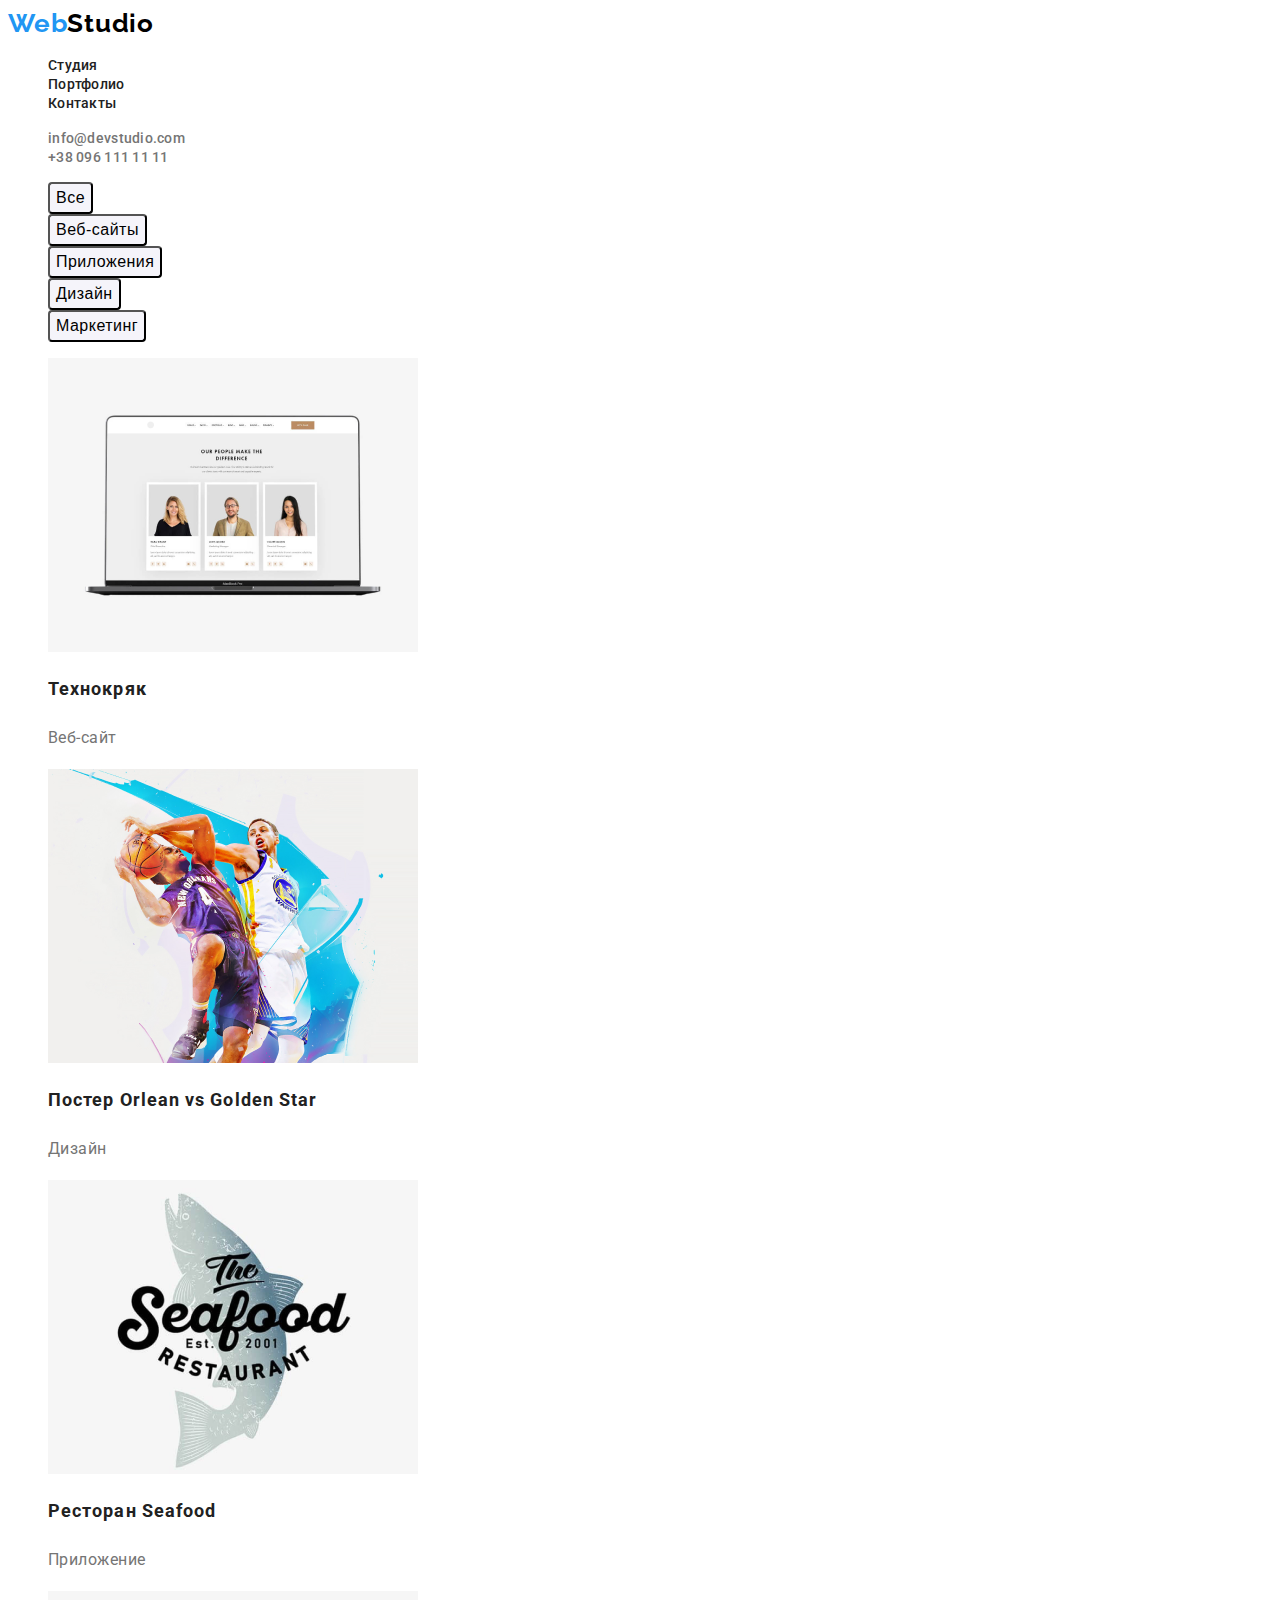
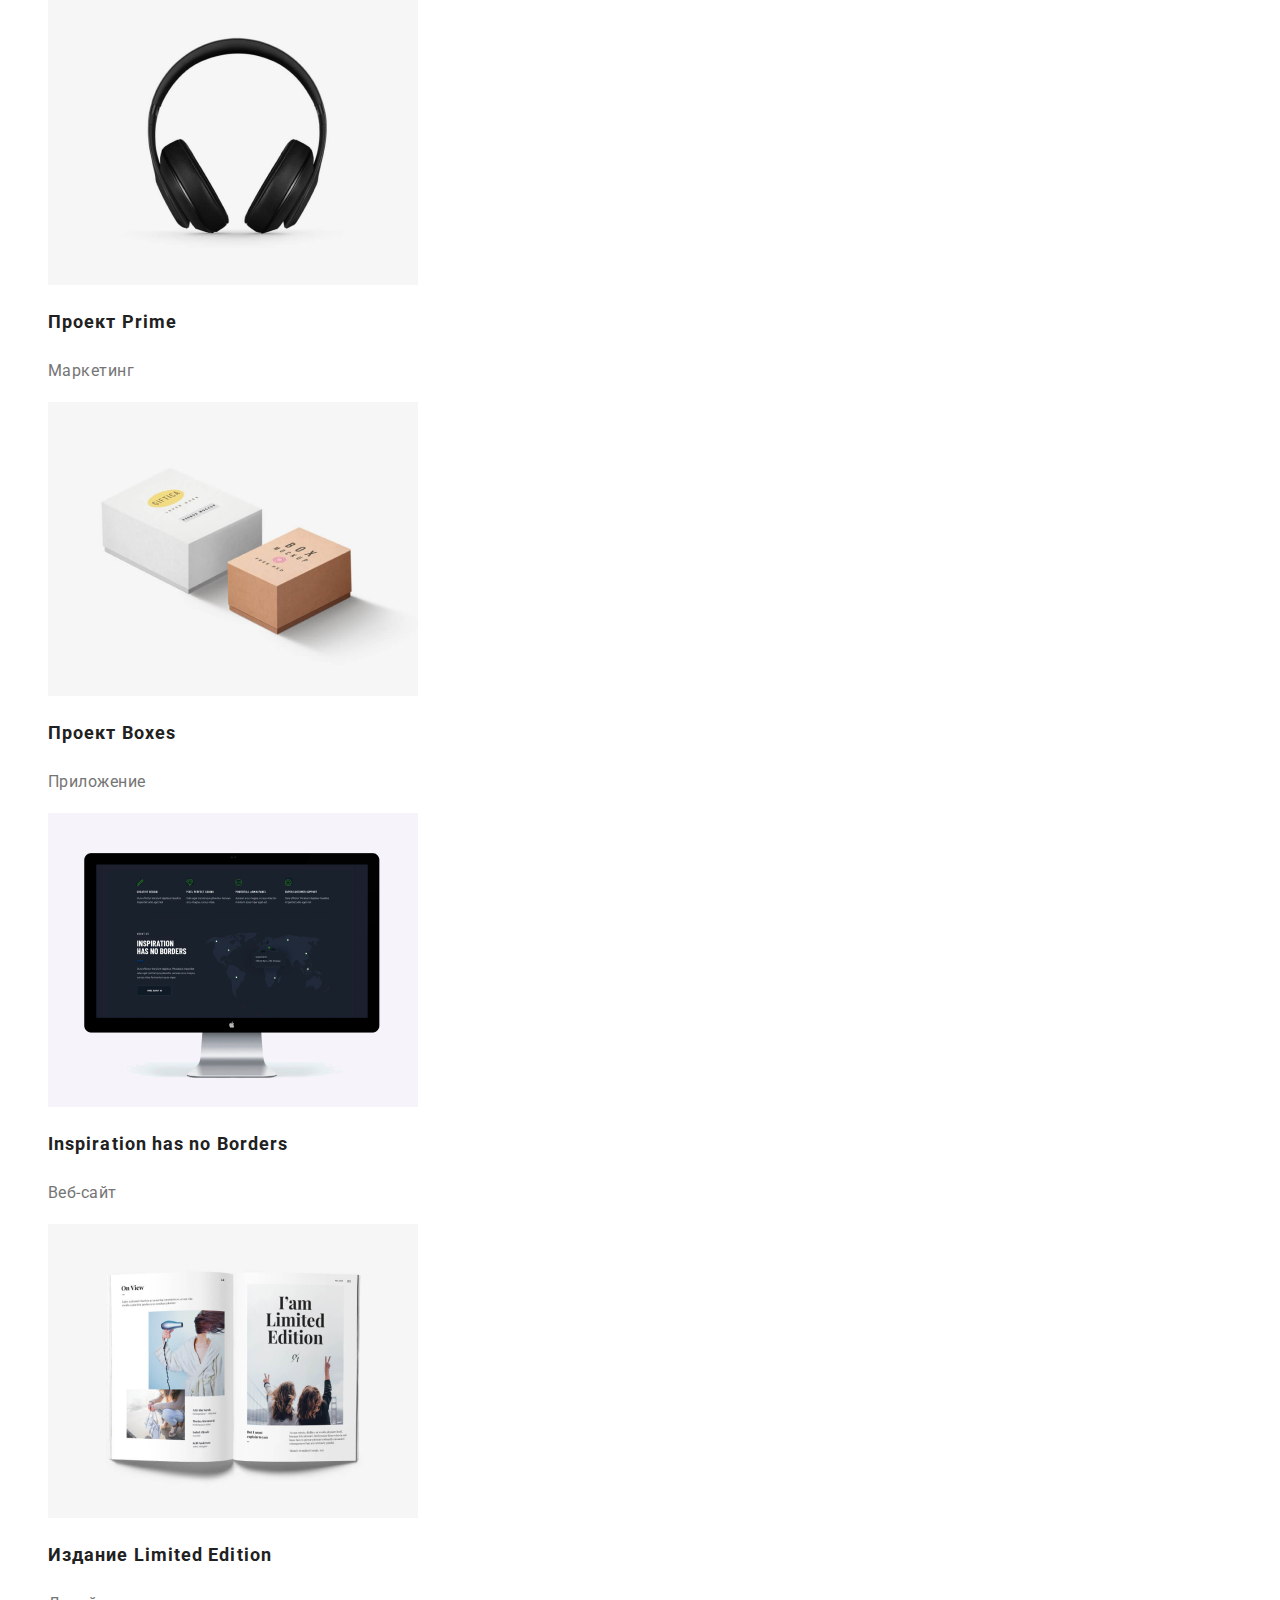
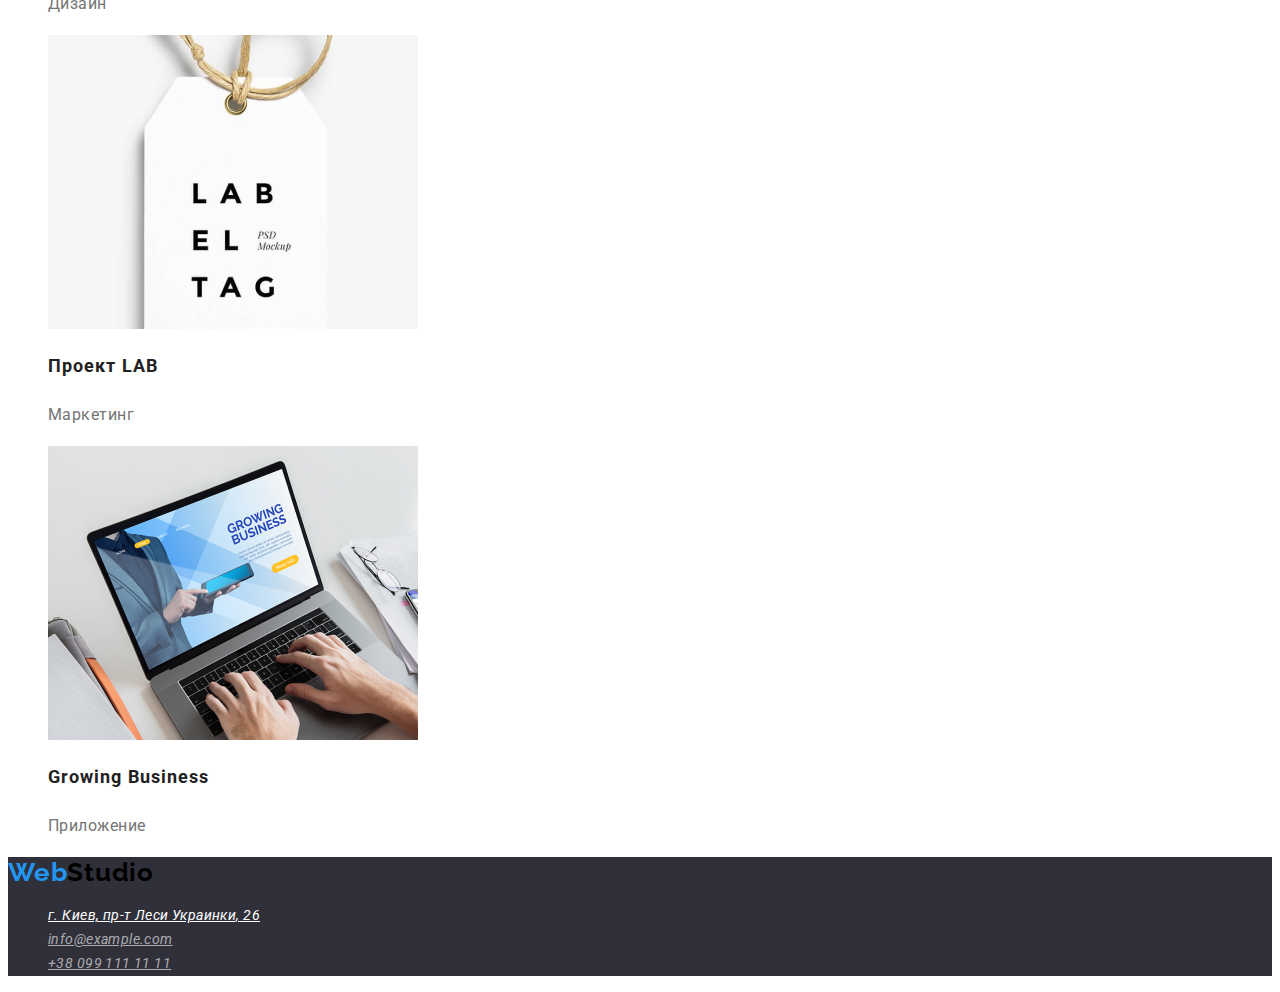
==== portfolio.html @ c7b5019f "Добавляет файл Portfolio.html и стили для него" ====
<!DOCTYPE html>
<html lang="ru">
<head>
    <meta charset="UTF-8">
    <meta http-equiv="X-UA-Compatible" content="IE=edge">
    <meta name="viewport" content="width=device-width, initial-scale=1.0">
    <title>Портфолио | WebStudio</title>
    <link rel="preconnect" href="https://fonts.gstatic.com">
    <link href="https://fonts.googleapis.com/css2?family=Raleway:wght@700&family=Roboto:wght@400;500;700;900&display=swap"
        rel="stylesheet">
    <link rel="stylesheet" href="./css/styles.css">
</head>
<body>
    <!-- Header -->
    <header class="header">
        <nav class="header-navigation">
            <a class="logo-link link" href="./index.html">
                <span class="logo" lang="en">Web<span class="second-logo" lang="en">Studio</span></span>
            </a>
            <ul class="navigation-list list">
                <li class="navigation-list-item">
                    <a class="navigation-list-link link" href="./index.html">Студия</a>
                </li>
                <li class="navigation-list-item">
                    <a class="navigation-list-link link" href="">Портфолио</a>
                </li>
                <li class="navigation-list-item">
                    <a class="navigation-list-link link" href="">Контакты</a>
                </li>
            </ul>
        </nav>
        <ul class="header-contacts-list list">
            <li class="header-contacts-list-item">
                <a class="header-contacts-link link" href="mailto:info@devstudio.com">info@devstudio.com</a>
            </li>
            <li header-contacts-list-item>
                <a class="header-contacts-link link" href="tel:+380961111111">+38 096 111 11 11</a>
            </li>
        </ul>
    </header>
    <main>
        <h2 hidden>Портфолио</h2>
        <!-- Portfolio Navigation Buttons-->
        <ul class="portfolio-nav-btn-list list">
            <li class="portfolio-nav-btn-list-item">
                <button class="portfolio-nav-btn" type="button">Все</button>
            </li>
            <li class="portfolio-nav-btn-list-item">
                <button class="portfolio-nav-btn" type="button">Веб-сайты</button>
            </li>
            <li class="portfolio-nav-btn-list-item">
                <button class="portfolio-nav-btn" type="button">Приложения</button>
            </li>
            <li class="portfolio-nav-btn-list-item">
                <button class="portfolio-nav-btn" type="button">Дизайн</button>
            </li>
            <li class="portfolio-nav-btn-list-item">
                <button class="portfolio-nav-btn" type="button">Маркетинг</button>
            </li>
        </ul>
        <!--Portfolio menu-->
        <ul class="portfolio-menu-list list">
            <li class="portfolio-menu-list-item">
                <img src="./images/portfolio/portfolio-img-1.png" alt="Ноутбук с открытой страницей Технокряк" width="370" height="294">
                <h2 class="portfolio-menu-list-header">Технокряк</h2>
                <p class="portfolio-menu-list-description">Веб-сайт</p>
            </li>
            <li class="portfolio-menu-list-item">
                <img src="./images/portfolio/portfolio-img-2.png" alt="Постер с двумя баскетболистами" width="370" height="294">
                <h2 class="portfolio-menu-list-header">Постер <span lang="en">Orlean vs Golden Star</span> </h2>
                <p class="portfolio-menu-list-description">Дизайн</p>
            </li>
            <li class="portfolio-menu-list-item">
                <img src="./images/portfolio/portfolio-img-3.png" alt="Логотип ресторана Seafood" width="370" height="294">
                <h2 class="portfolio-menu-list-header">Ресторан <span lang="en">Seafood</span></h2>
                <p class="portfolio-menu-list-description">Приложение</p>
            </li>
            <li class="portfolio-menu-list-item">
                <img src="./images/portfolio/portfolio-img-4.png" alt="Полноразмерные нашники" width="370" height="294">
                <h2 class="portfolio-menu-list-header">Проект Prime</h2>
                <p class="portfolio-menu-list-description">Маркетинг</p>
            </li>
            <li class="portfolio-menu-list-item">
                <img src="./images/portfolio/portfolio-img-5.png" alt="Две картонные коробки на белом фоне" width="370" height="294">
                <h2 class="portfolio-menu-list-header">Проект Boxes</h2>
                <p class="portfolio-menu-list-description">Приложение</p>
            </li>
            <li class="portfolio-menu-list-item">
                <img src="./images/portfolio/portfolio-img-6.png" alt="iMac с открытой страницей сайта Inspiration has no Borders" width="370" height="294">
                <h2 class="portfolio-menu-list-header">Inspiration has no Borders</h2>
                <p class="portfolio-menu-list-description">Веб-сайт</p>
            </li>
            <li class="portfolio-menu-list-item">
                <img src="./images/portfolio/portfolio-img-7.png" alt="обложка издания Limited Edition" width="370" height="294">
                <h2 class="portfolio-menu-list-header">Издание Limited Edition</h2>
                <p class="portfolio-menu-list-description">Дизайн</p>
            </li>
            <li class="portfolio-menu-list-item">
                <img src="./images/portfolio/portfolio-img-8.png" alt="Логотип проекта LAB" width="370" height="294">
                <h2 class="portfolio-menu-list-header">Проект LAB</h2>
                <p class="portfolio-menu-list-description">Маркетинг</p>
            </li>
            <li class="portfolio-menu-list-item">
                <img src="./images/portfolio/portfolio-img-9.png" alt="ноутбук с открытой страницей сайта Growing Business" width="370" height="294">
                <h2 class="portfolio-menu-list-header">Growing Business</h2>
                <p class="portfolio-menu-list-description">Приложение</p>
            </li>
        </ul>
    </main>
    <footer class="footer">
        <a class="logo-link link" href="./index.html">
            <span class="logo" lang="en">Web<span class="second-logo" lang="en">Studio</span></span>
        </a>
        <address class="address">
            <ul class="addres-list list">
                <li class="addres-list-item">
                    <a class="addres-list-link" href="https://goo.gl/maps/A3ritBZA11thju577" target="_blank"
                        rel="noopener noreferrer">
                        г. Киев, пр-т Леси Украинки, 26
                    </a>
                </li>
                <li class="addres-list-item">
                    <a class="addres-list-contacts" href="mailto:info@example.com">
                        info@example.com
                    </a>
                </li>
                <li class="addres-list-item">
                    <a class="addres-list-contacts" href="tel:+380991111111">
                        +38 099 111 11 11
                    </a>
                </li>
            </ul>
        </address>
    
    </footer>
</body>
</html>
---- css/styles.css ----
:root {
  --main-font: "Roboto", sans-serif;
  --secondary-font: "Raleway", sans-serif;
  --accent-color: #2196f3;
}

.list {
  list-style: none;
}

.link {
  text-decoration: none;
}

body {
  font-family: var(--main-font);
  color: #212121;
}

/* ============= COMPONENTS ============= */
.section-title {
  font-weight: 700;
  font-size: 36px;
  line-height: 1.17;
  text-align: center;
  letter-spacing: 0.03em;
}
/* ============= END COMPONENTS ============= */

/* ============= HEADER =============*/
.logo-link {
  font-family: var(--secondary-font);
  font-weight: bold;
  font-size: 26px;
  line-height: 1.19;
  letter-spacing: 0.03em;
  color: #2196f3;
}

.second-logo {
  color: #000000;
}

.navigation-list-link {
  font-weight: 500;
  font-size: 14px;
  line-height: 1.14;
  letter-spacing: 0.02em;
  color: #212121;
}

.navigation-list-link:hover,
.navigation-list-link:focus {
  color: var(--accent-color);
}

.header-contacts-link {
  font-weight: 500;
  font-size: 14px;
  line-height: 1.14;
  letter-spacing: 0.02em;
  color: #757575;
}

.header-contacts-link:hover,
.header-contacts-link:focus {
  color: var(--accent-color);
}
/* ============= HEADER'S END =============*/

/* ============= HERO =============*/
.hero-title {
  font-weight: 900;
  font-size: 44px;
  line-height: 1.36;
  text-align: center;
  letter-spacing: 0.06em;
  text-transform: uppercase;
  color: #ffffff;
}

.hero {
  background: #2f303a;
}

.modal-btn {
  font-weight: 700;
  font-size: 16px;
  line-height: 1.88;
  display: flex;
  align-items: center;
  text-align: center;
  letter-spacing: 0.06em;
  color: #ffffff;
  background: #2196f3;
  box-shadow: 0px 4px 4px #00000026;
  border-radius: 4px;
  cursor: pointer;
}

.modal-btn:hover,
.modal-btn:focus {
  background-color: #188ce8;
}

/* ============= HERO'S END =============*/

/* ============= Features =============*/
.features-suptitle {
  font-weight: 700;
  font-size: 14px;
  line-height: 1.14;
  letter-spacing: 0.03em;
  text-transform: uppercase;
}
.features-suptitle-descritpion {
  font-weight: 400;
  font-size: 14px;
  line-height: 1.71;
  letter-spacing: 0.03em;
  color: #757575;
}
/* ============= Feature's END =============*/

/* ============= What we do =============*/

/* ============= END What we do =============*/

/* ============= Our team =============*/
.our-team-list-name {
  font-weight: 500;
  font-size: 16px;
  line-height: 1.19;
  text-align: center;
  letter-spacing: 0.03em;
}
.our-team-list-position {
  font-weight: 400;
  font-size: 16px;
  line-height: 1.19;
  text-align: center;
  letter-spacing: 0.03em;
  color: #757575;
}
/* ============= END Our team=============*/

/* ============= Footer=============*/
.footer {
  background: #2f303a;
}

.addres-list-link {
  font-weight: 400;
  font-size: 14px;
  line-height: 1.71;
  letter-spacing: 0.03em;
  color: #ffffff;
}
.addres-list-contacts {
  font-weight: 400;
  font-size: 14px;
  line-height: 1.71;
  letter-spacing: 0.03em;
  color: #ffffff99;
}

.addres-list-link:hover,
.addres-list-link:focus,
.addres-list-contacts:hover,
.addres-list-contacts:focus {
  color: var(--accent-color);
}
/* ============= END Footer=============*/

/* ============= Portfolio Navigation Buttons=============*/
.portfolio-nav-btn {
  font-weight: 500;
  font-size: 16px;
  line-height: 1.63;
  text-align: center;
  letter-spacing: 0.03em;
  background: #f5f4fa;
  border-radius: 4px;
  cursor: pointer;
}
.portfolio-nav-btn:focus,
.portfolio-nav-btn:hover {
  color: #ffffff;
  background: var(--accent-color);
}
/* ============= END Portfolio Navigation Buttons=============*/

/* ============= Portfolio menu=============*/
.portfolio-menu-list-header {
  font-weight: 700;
  font-size: 18px;
  line-height: 2;
  letter-spacing: 0.06em;
}
.portfolio-menu-list-description {
  font-weight: 400;
  font-size: 16px;
  line-height: 1.88;
  letter-spacing: 0.03em;
  color: #757575;
}
/* ============= END Portfolio menu=============*/ ;
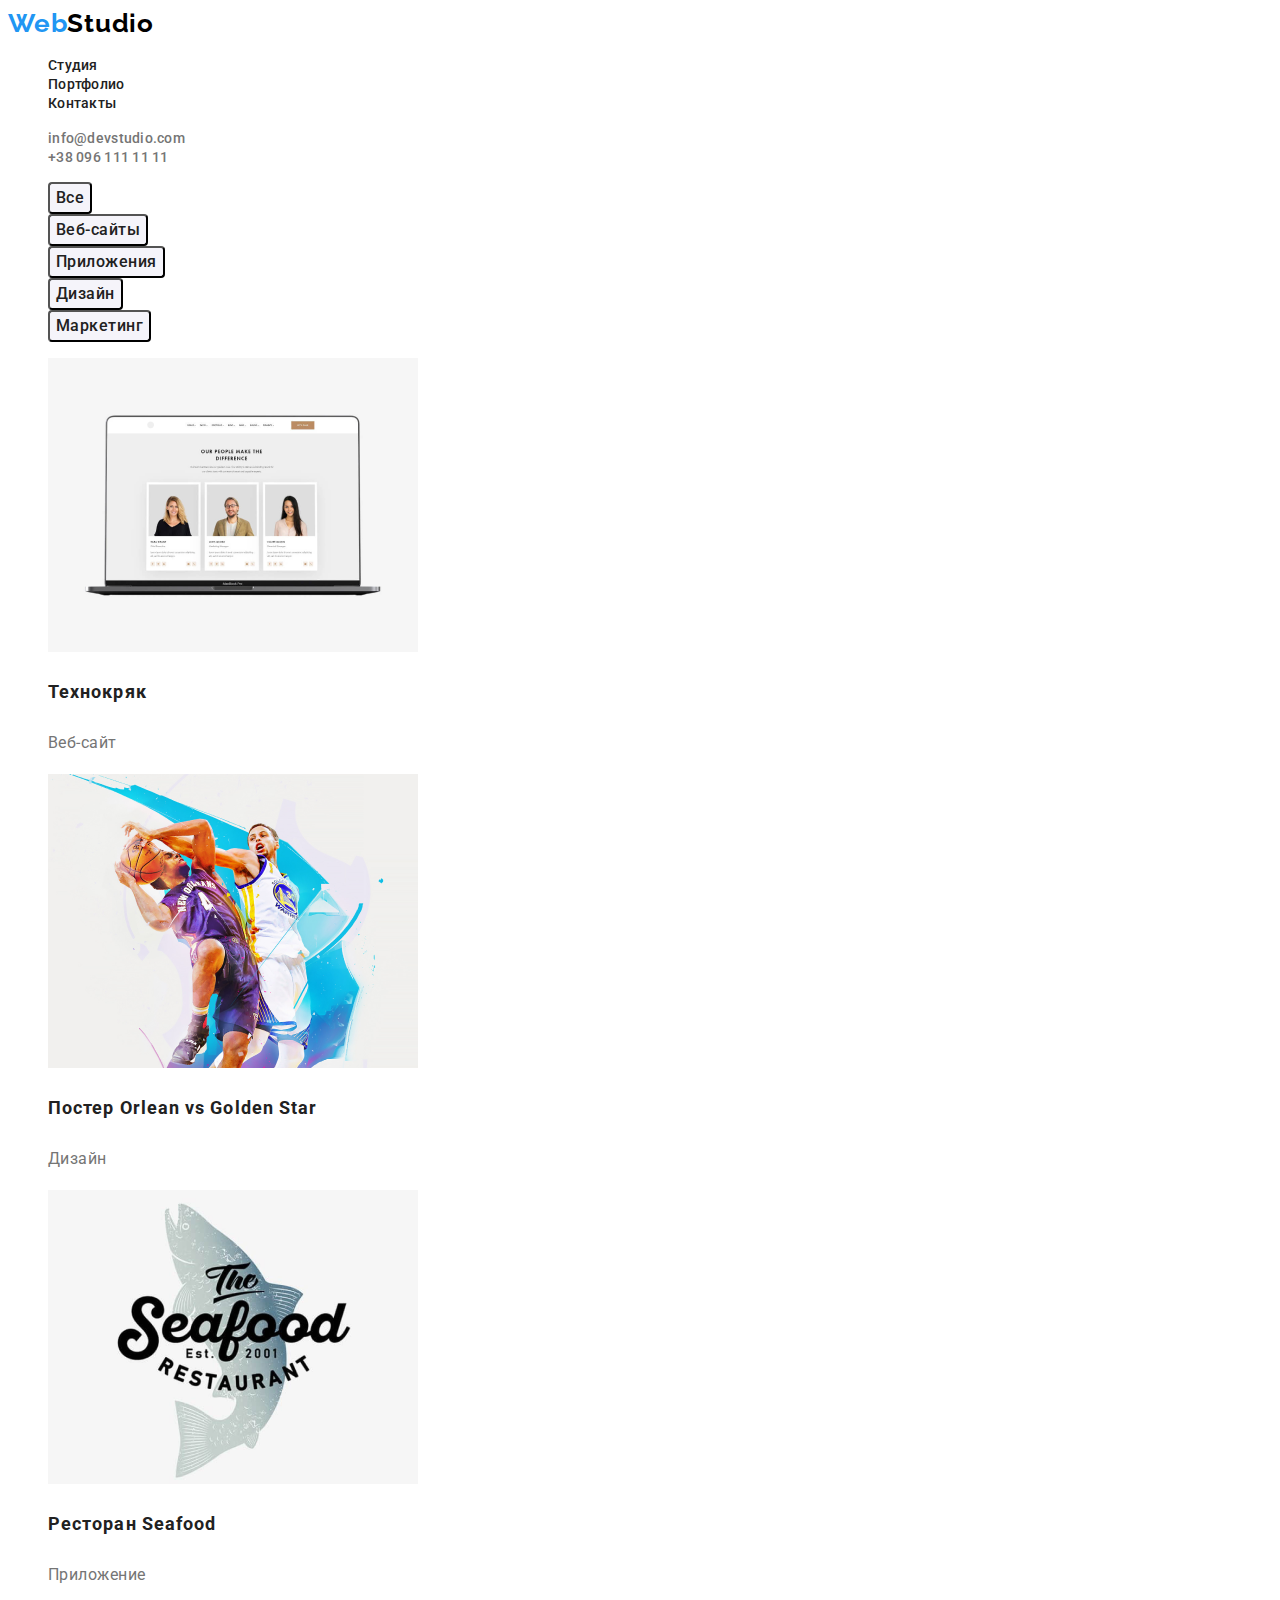
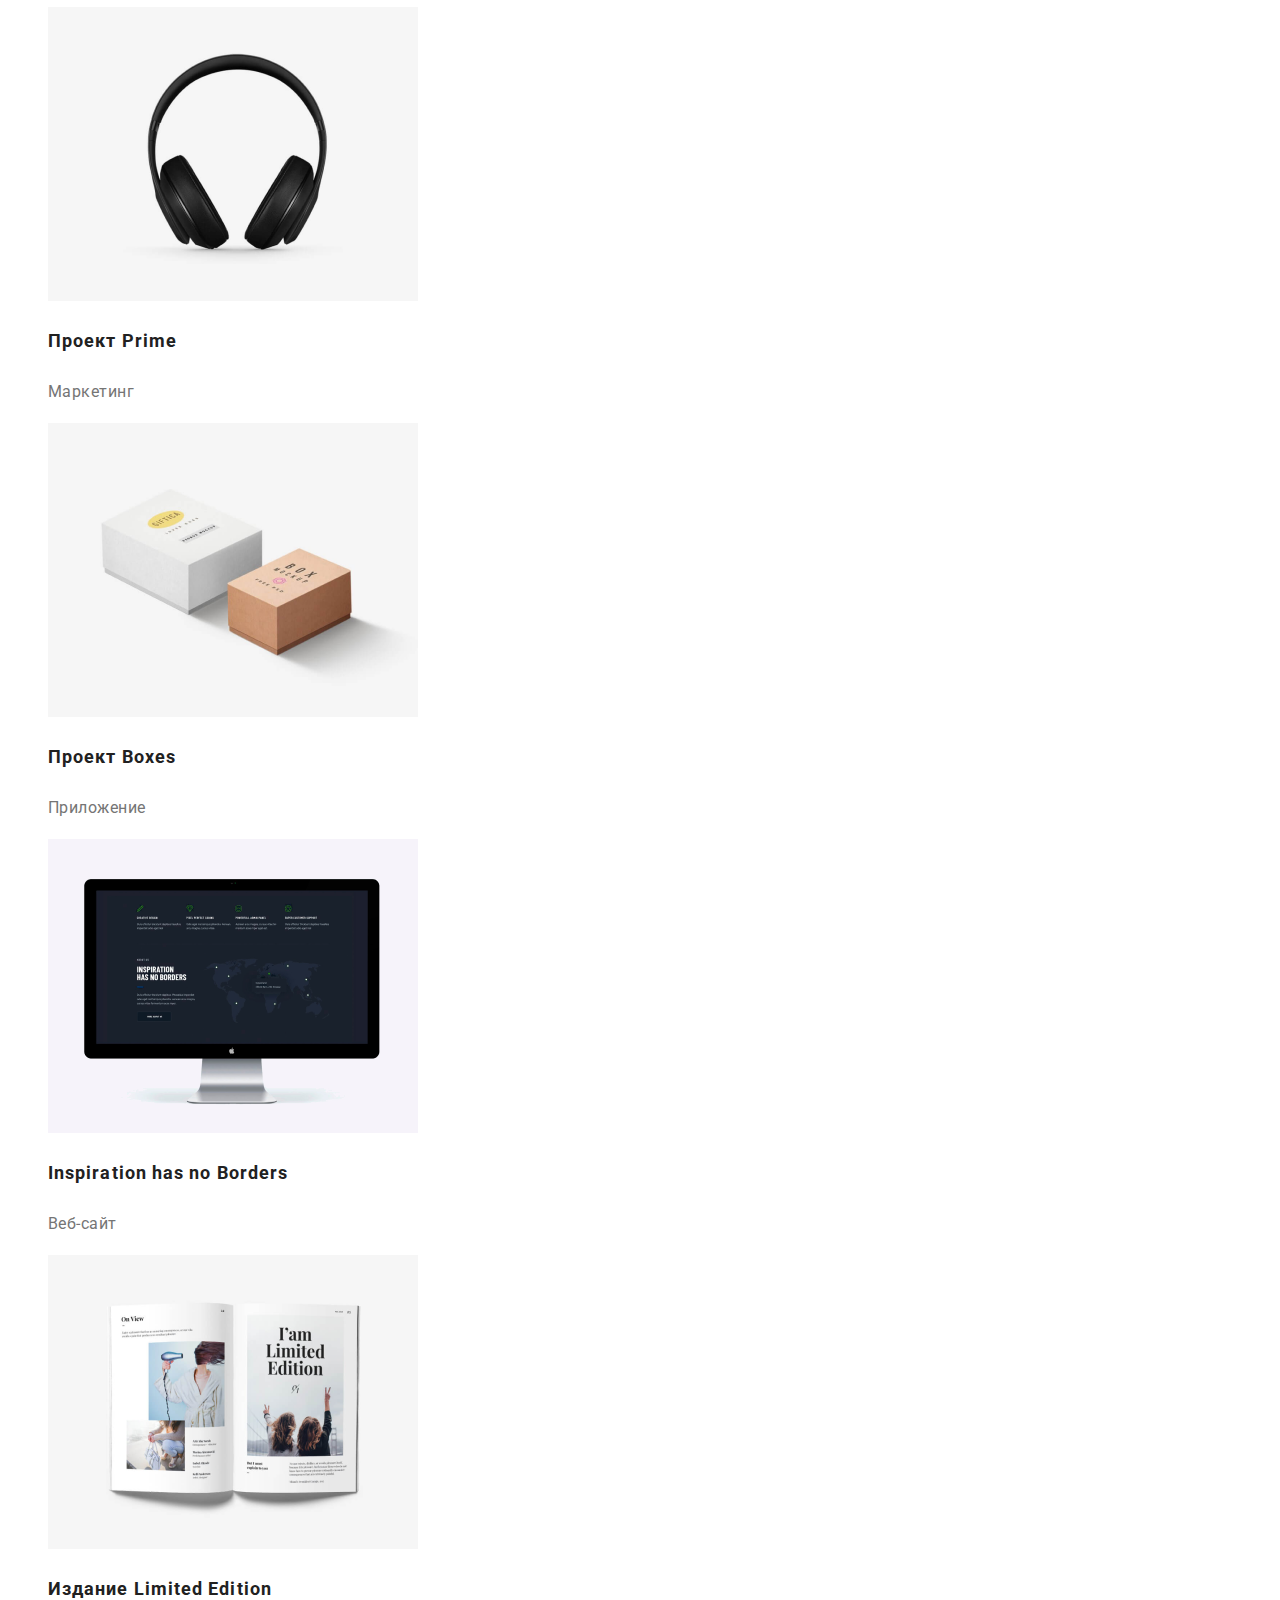
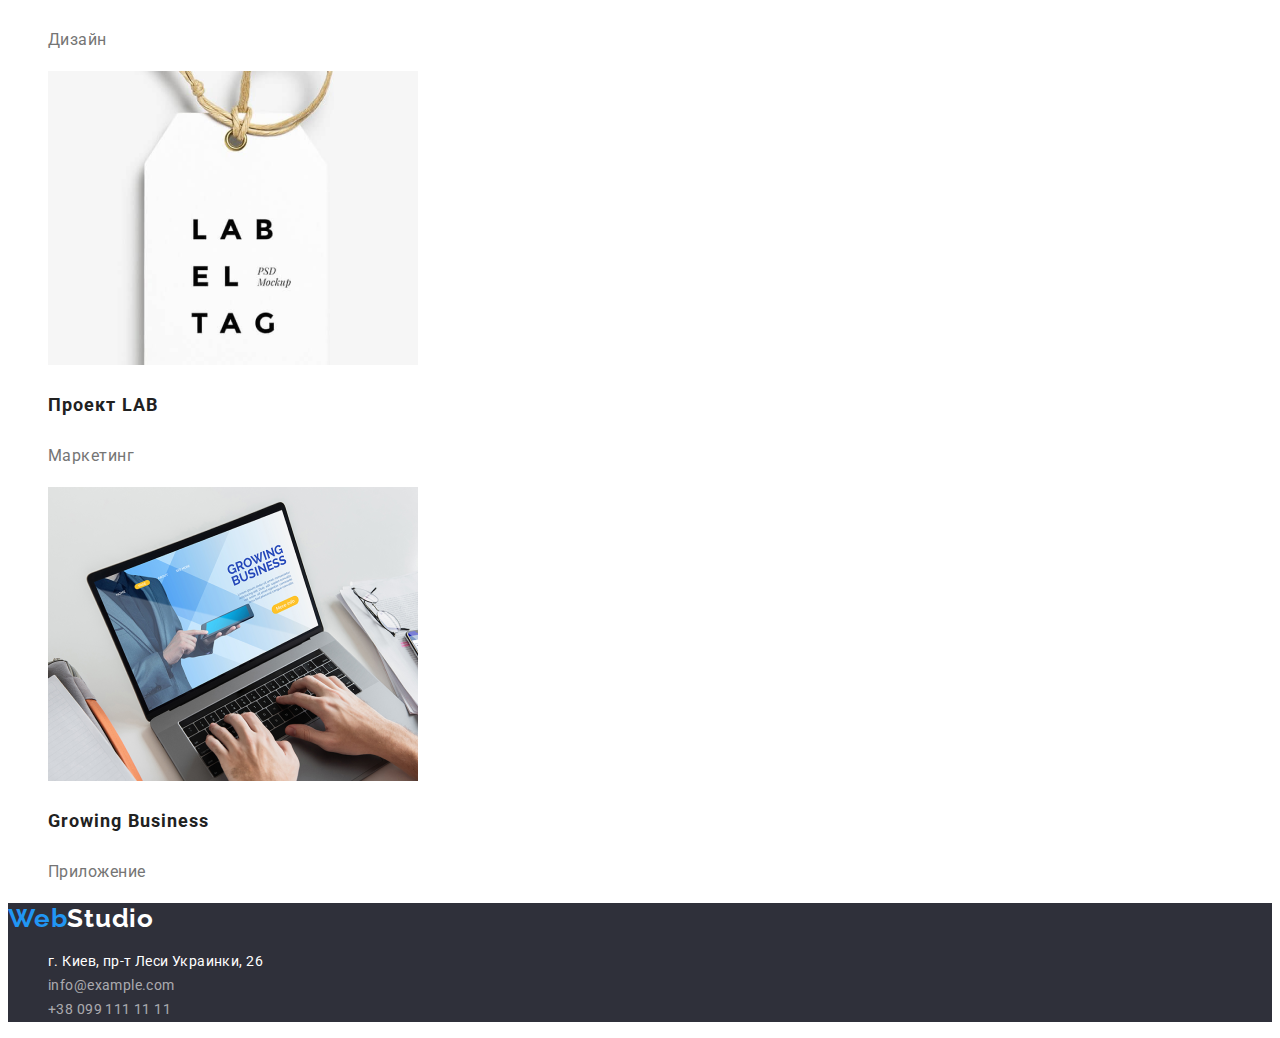
==== commit 394f9019: "Добавляет цвета в root и секцию в портфолио" ====
--- a/portfolio.html
+++ b/portfolio.html
@@ -33,83 +33,85 @@
             <li class="header-contacts-list-item">
                 <a class="header-contacts-link link" href="mailto:info@devstudio.com">info@devstudio.com</a>
             </li>
-            <li header-contacts-list-item>
+            <li class="header-contacts-list-item">
                 <a class="header-contacts-link link" href="tel:+380961111111">+38 096 111 11 11</a>
             </li>
         </ul>
     </header>
     <main>
-        <h2 hidden>Портфолио</h2>
-        <!-- Portfolio Navigation Buttons-->
-        <ul class="portfolio-nav-btn-list list">
-            <li class="portfolio-nav-btn-list-item">
-                <button class="portfolio-nav-btn" type="button">Все</button>
-            </li>
-            <li class="portfolio-nav-btn-list-item">
-                <button class="portfolio-nav-btn" type="button">Веб-сайты</button>
-            </li>
-            <li class="portfolio-nav-btn-list-item">
-                <button class="portfolio-nav-btn" type="button">Приложения</button>
-            </li>
-            <li class="portfolio-nav-btn-list-item">
-                <button class="portfolio-nav-btn" type="button">Дизайн</button>
-            </li>
-            <li class="portfolio-nav-btn-list-item">
-                <button class="portfolio-nav-btn" type="button">Маркетинг</button>
-            </li>
-        </ul>
-        <!--Portfolio menu-->
-        <ul class="portfolio-menu-list list">
-            <li class="portfolio-menu-list-item">
-                <img src="./images/portfolio/portfolio-img-1.png" alt="Ноутбук с открытой страницей Технокряк" width="370" height="294">
-                <h2 class="portfolio-menu-list-header">Технокряк</h2>
-                <p class="portfolio-menu-list-description">Веб-сайт</p>
-            </li>
-            <li class="portfolio-menu-list-item">
-                <img src="./images/portfolio/portfolio-img-2.png" alt="Постер с двумя баскетболистами" width="370" height="294">
-                <h2 class="portfolio-menu-list-header">Постер <span lang="en">Orlean vs Golden Star</span> </h2>
-                <p class="portfolio-menu-list-description">Дизайн</p>
-            </li>
-            <li class="portfolio-menu-list-item">
-                <img src="./images/portfolio/portfolio-img-3.png" alt="Логотип ресторана Seafood" width="370" height="294">
-                <h2 class="portfolio-menu-list-header">Ресторан <span lang="en">Seafood</span></h2>
-                <p class="portfolio-menu-list-description">Приложение</p>
-            </li>
-            <li class="portfolio-menu-list-item">
-                <img src="./images/portfolio/portfolio-img-4.png" alt="Полноразмерные нашники" width="370" height="294">
-                <h2 class="portfolio-menu-list-header">Проект Prime</h2>
-                <p class="portfolio-menu-list-description">Маркетинг</p>
-            </li>
-            <li class="portfolio-menu-list-item">
-                <img src="./images/portfolio/portfolio-img-5.png" alt="Две картонные коробки на белом фоне" width="370" height="294">
-                <h2 class="portfolio-menu-list-header">Проект Boxes</h2>
-                <p class="portfolio-menu-list-description">Приложение</p>
-            </li>
-            <li class="portfolio-menu-list-item">
-                <img src="./images/portfolio/portfolio-img-6.png" alt="iMac с открытой страницей сайта Inspiration has no Borders" width="370" height="294">
-                <h2 class="portfolio-menu-list-header">Inspiration has no Borders</h2>
-                <p class="portfolio-menu-list-description">Веб-сайт</p>
-            </li>
-            <li class="portfolio-menu-list-item">
-                <img src="./images/portfolio/portfolio-img-7.png" alt="обложка издания Limited Edition" width="370" height="294">
-                <h2 class="portfolio-menu-list-header">Издание Limited Edition</h2>
-                <p class="portfolio-menu-list-description">Дизайн</p>
-            </li>
-            <li class="portfolio-menu-list-item">
-                <img src="./images/portfolio/portfolio-img-8.png" alt="Логотип проекта LAB" width="370" height="294">
-                <h2 class="portfolio-menu-list-header">Проект LAB</h2>
-                <p class="portfolio-menu-list-description">Маркетинг</p>
-            </li>
-            <li class="portfolio-menu-list-item">
-                <img src="./images/portfolio/portfolio-img-9.png" alt="ноутбук с открытой страницей сайта Growing Business" width="370" height="294">
-                <h2 class="portfolio-menu-list-header">Growing Business</h2>
-                <p class="portfolio-menu-list-description">Приложение</p>
-            </li>
-        </ul>
+        <section>
+            <h2 hidden>Портфолио</h2>
+            <!-- Portfolio Navigation Buttons-->
+            <ul class="portfolio-nav-btn-list list">
+                <li class="portfolio-nav-btn-list-item">
+                    <button class="portfolio-nav-btn" type="button">Все</button>
+                </li>
+                <li class="portfolio-nav-btn-list-item">
+                    <button class="portfolio-nav-btn" type="button">Веб-сайты</button>
+                </li>
+                <li class="portfolio-nav-btn-list-item">
+                    <button class="portfolio-nav-btn" type="button">Приложения</button>
+                </li>
+                <li class="portfolio-nav-btn-list-item">
+                    <button class="portfolio-nav-btn" type="button">Дизайн</button>
+                </li>
+                <li class="portfolio-nav-btn-list-item">
+                    <button class="portfolio-nav-btn" type="button">Маркетинг</button>
+                </li>
+            </ul>
+            <!--Portfolio menu-->
+            <ul class="portfolio-menu-list list">
+                <li class="portfolio-menu-list-item">
+                    <img src="./images/portfolio/portfolio-img-1.png" alt="Ноутбук с открытой страницей Технокряк" width="370" height="294">
+                    <h3 class="portfolio-menu-list-header">Технокряк</h2>
+                    <p class="portfolio-menu-list-description">Веб-сайт</p>
+                </li>
+                <li class="portfolio-menu-list-item">
+                    <img src="./images/portfolio/portfolio-img-2.png" alt="Постер с двумя баскетболистами" width="370" height="294">
+                    <h3 class="portfolio-menu-list-header">Постер <span lang="en">Orlean vs Golden Star</span> </h2>
+                    <p class="portfolio-menu-list-description">Дизайн</p>
+                </li>
+                <li class="portfolio-menu-list-item">
+                    <img src="./images/portfolio/portfolio-img-3.png" alt="Логотип ресторана Seafood" width="370" height="294">
+                    <h3 class="portfolio-menu-list-header">Ресторан <span lang="en">Seafood</span></h2>
+                    <p class="portfolio-menu-list-description">Приложение</p>
+                </li>
+                <li class="portfolio-menu-list-item">
+                    <img src="./images/portfolio/portfolio-img-4.png" alt="Полноразмерные нашники" width="370" height="294">
+                    <h3 class="portfolio-menu-list-header">Проект Prime</h2>
+                    <p class="portfolio-menu-list-description">Маркетинг</p>
+                </li>
+                <li class="portfolio-menu-list-item">
+                    <img src="./images/portfolio/portfolio-img-5.png" alt="Две картонные коробки на белом фоне" width="370" height="294">
+                    <h3 class="portfolio-menu-list-header">Проект Boxes</h2>
+                    <p class="portfolio-menu-list-description">Приложение</p>
+                </li>
+                <li class="portfolio-menu-list-item">
+                    <img src="./images/portfolio/portfolio-img-6.png" alt="iMac с открытой страницей сайта Inspiration has no Borders" width="370" height="294">
+                    <h3 class="portfolio-menu-list-header">Inspiration has no Borders</h2>
+                    <p class="portfolio-menu-list-description">Веб-сайт</p>
+                </li>
+                <li class="portfolio-menu-list-item">
+                    <img src="./images/portfolio/portfolio-img-7.png" alt="обложка издания Limited Edition" width="370" height="294">
+                    <h3 class="portfolio-menu-list-header">Издание Limited Edition</h2>
+                    <p class="portfolio-menu-list-description">Дизайн</p>
+                </li>
+                <li class="portfolio-menu-list-item">
+                    <img src="./images/portfolio/portfolio-img-8.png" alt="Логотип проекта LAB" width="370" height="294">
+                    <h3 class="portfolio-menu-list-header">Проект LAB</h2>
+                    <p class="portfolio-menu-list-description">Маркетинг</p>
+                </li>
+                <li class="portfolio-menu-list-item">
+                    <img src="./images/portfolio/portfolio-img-9.png" alt="ноутбук с открытой страницей сайта Growing Business" width="370" height="294">
+                    <h3 class="portfolio-menu-list-header">Growing Business</h2>
+                    <p class="portfolio-menu-list-description">Приложение</p>
+                </li>
+            </ul>
+        </section>
     </main>
     <footer class="footer">
         <a class="logo-link link" href="./index.html">
-            <span class="logo" lang="en">Web<span class="second-logo" lang="en">Studio</span></span>
+            <span class="logo" lang="en">Web<span class="footer-second-logo" lang="en">Studio</span></span>
         </a>
         <address class="address">
             <ul class="addres-list list">
--- a/css/styles.css
+++ b/css/styles.css
@@ -2,6 +2,10 @@
   --main-font: "Roboto", sans-serif;
   --secondary-font: "Raleway", sans-serif;
   --accent-color: #2196f3;
+  --second-accent-color: #212121;
+  --third-accent-color: #000000;
+  --fourth-accent-color: #ffffff;
+  --fifth-accent-color: #757575;
 }
 
 .list {
@@ -14,7 +18,7 @@
 
 body {
   font-family: var(--main-font);
-  color: #212121;
+  color: var(--second-accent-color);
 }
 
 /* ============= COMPONENTS ============= */
@@ -38,7 +42,7 @@
 }
 
 .second-logo {
-  color: #000000;
+  color: var(--third-accent-color);
 }
 
 .navigation-list-link {
@@ -46,7 +50,7 @@
   font-size: 14px;
   line-height: 1.14;
   letter-spacing: 0.02em;
-  color: #212121;
+  color: var(--second-accent-color);
 }
 
 .navigation-list-link:hover,
@@ -59,7 +63,7 @@
   font-size: 14px;
   line-height: 1.14;
   letter-spacing: 0.02em;
-  color: #757575;
+  color: var(--fifth-accent-color);
 }
 
 .header-contacts-link:hover,
@@ -76,7 +80,7 @@
   text-align: center;
   letter-spacing: 0.06em;
   text-transform: uppercase;
-  color: #ffffff;
+  color: var(--fourth-accent-color);
 }
 
 .hero {
@@ -91,7 +95,7 @@
   align-items: center;
   text-align: center;
   letter-spacing: 0.06em;
-  color: #ffffff;
+  color: var(--fourth-accent-color);
   background: #2196f3;
   box-shadow: 0px 4px 4px #00000026;
   border-radius: 4px;
@@ -118,7 +122,7 @@
   font-size: 14px;
   line-height: 1.71;
   letter-spacing: 0.03em;
-  color: #757575;
+  color: var(--fifth-accent-color);
 }
 /* ============= Feature's END =============*/
 
@@ -140,7 +144,7 @@
   line-height: 1.19;
   text-align: center;
   letter-spacing: 0.03em;
-  color: #757575;
+  color: var(--fifth-accent-color);
 }
 /* ============= END Our team=============*/
 
@@ -150,18 +154,22 @@
 }
 
 .addres-list-link {
+  font-style: normal;
   font-weight: 400;
   font-size: 14px;
   line-height: 1.71;
   letter-spacing: 0.03em;
-  color: #ffffff;
+  color: var(--fourth-accent-color);
+  text-decoration: none;
 }
 .addres-list-contacts {
+  font-style: normal;
   font-weight: 400;
   font-size: 14px;
   line-height: 1.71;
   letter-spacing: 0.03em;
   color: #ffffff99;
+  text-decoration: none;
 }
 
 .addres-list-link:hover,
@@ -170,6 +178,10 @@
 .addres-list-contacts:focus {
   color: var(--accent-color);
 }
+
+.footer-second-logo {
+  color: var(--fourth-accent-color);
+}
 /* ============= END Footer=============*/
 
 /* ============= Portfolio Navigation Buttons=============*/
@@ -182,10 +194,12 @@
   background: #f5f4fa;
   border-radius: 4px;
   cursor: pointer;
+  font-family: var(--main-font);
+  color: var(--second-accent-color);
 }
 .portfolio-nav-btn:focus,
 .portfolio-nav-btn:hover {
-  color: #ffffff;
+  color: var(--fourth-accent-color);
   background: var(--accent-color);
 }
 /* ============= END Portfolio Navigation Buttons=============*/
@@ -202,6 +216,6 @@
   font-size: 16px;
   line-height: 1.88;
   letter-spacing: 0.03em;
-  color: #757575;
+  color: var(--fifth-accent-color);
 }
 /* ============= END Portfolio menu=============*/ ;
